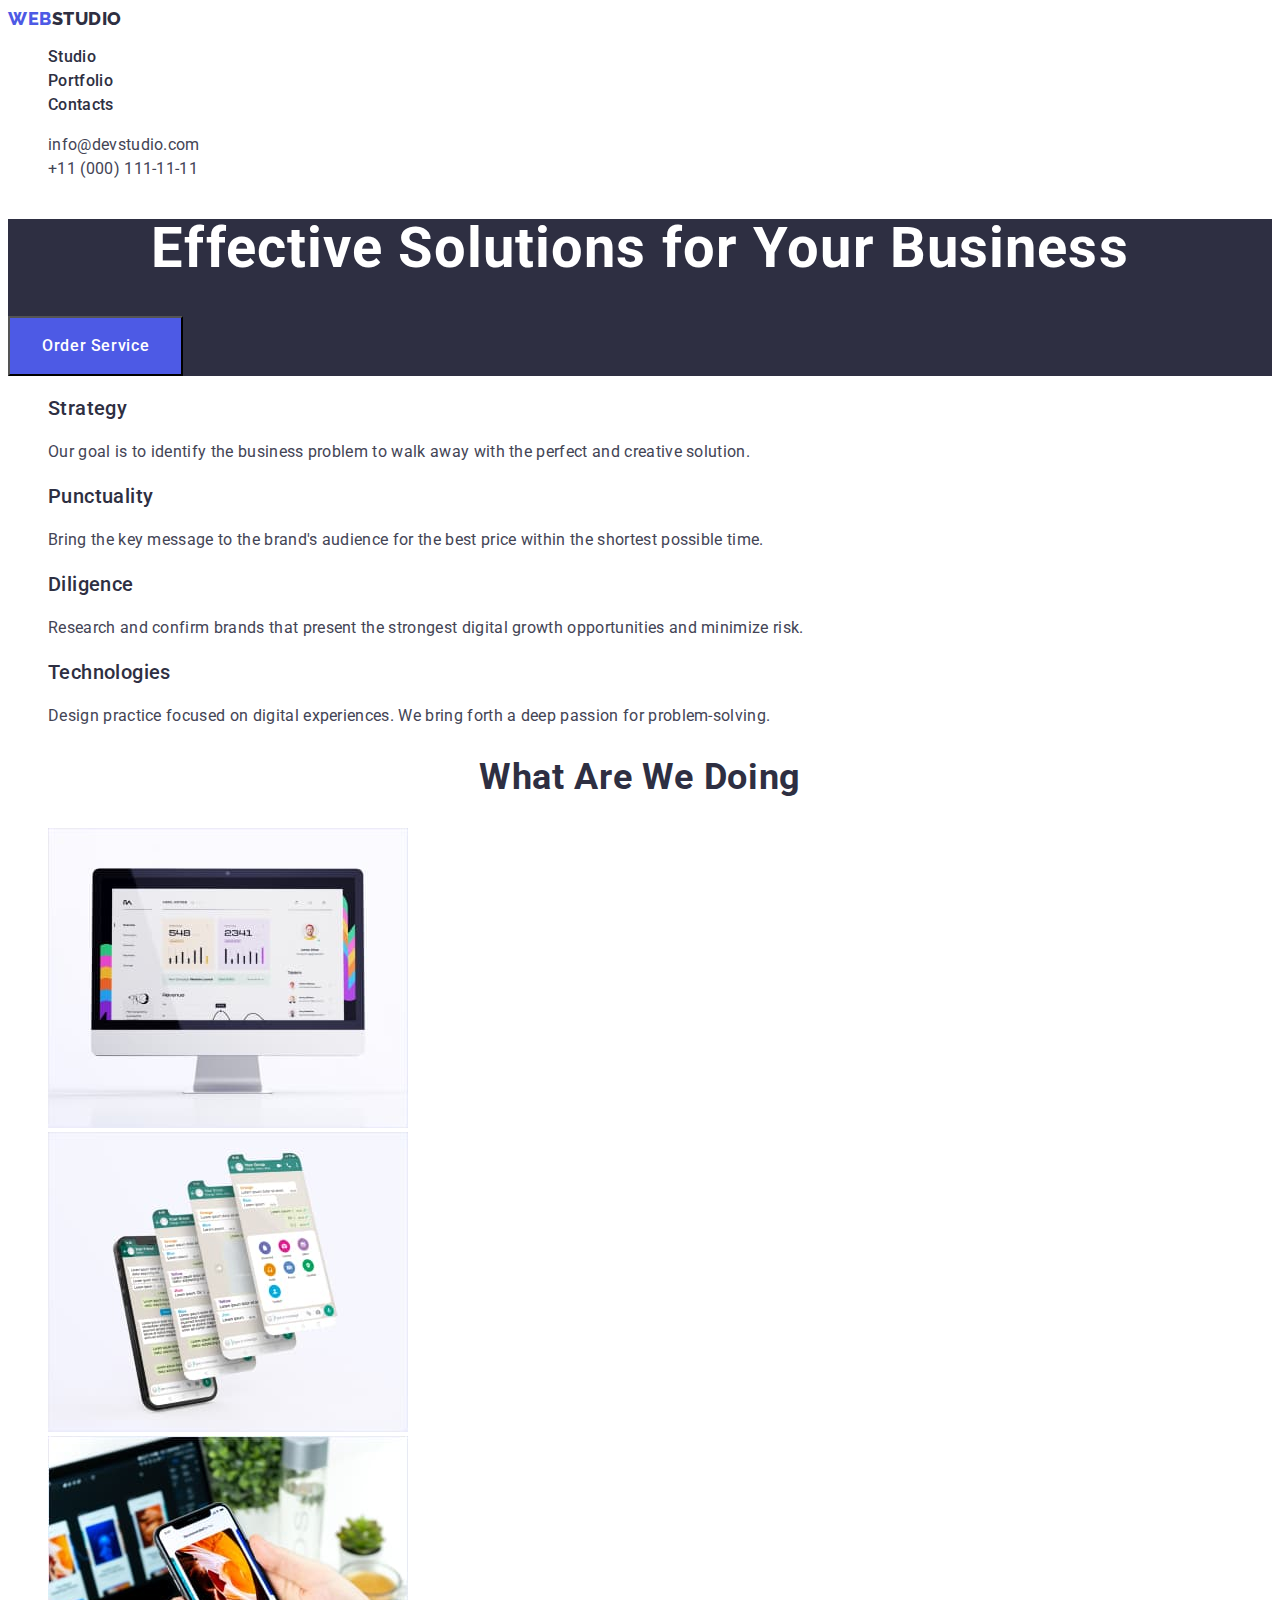
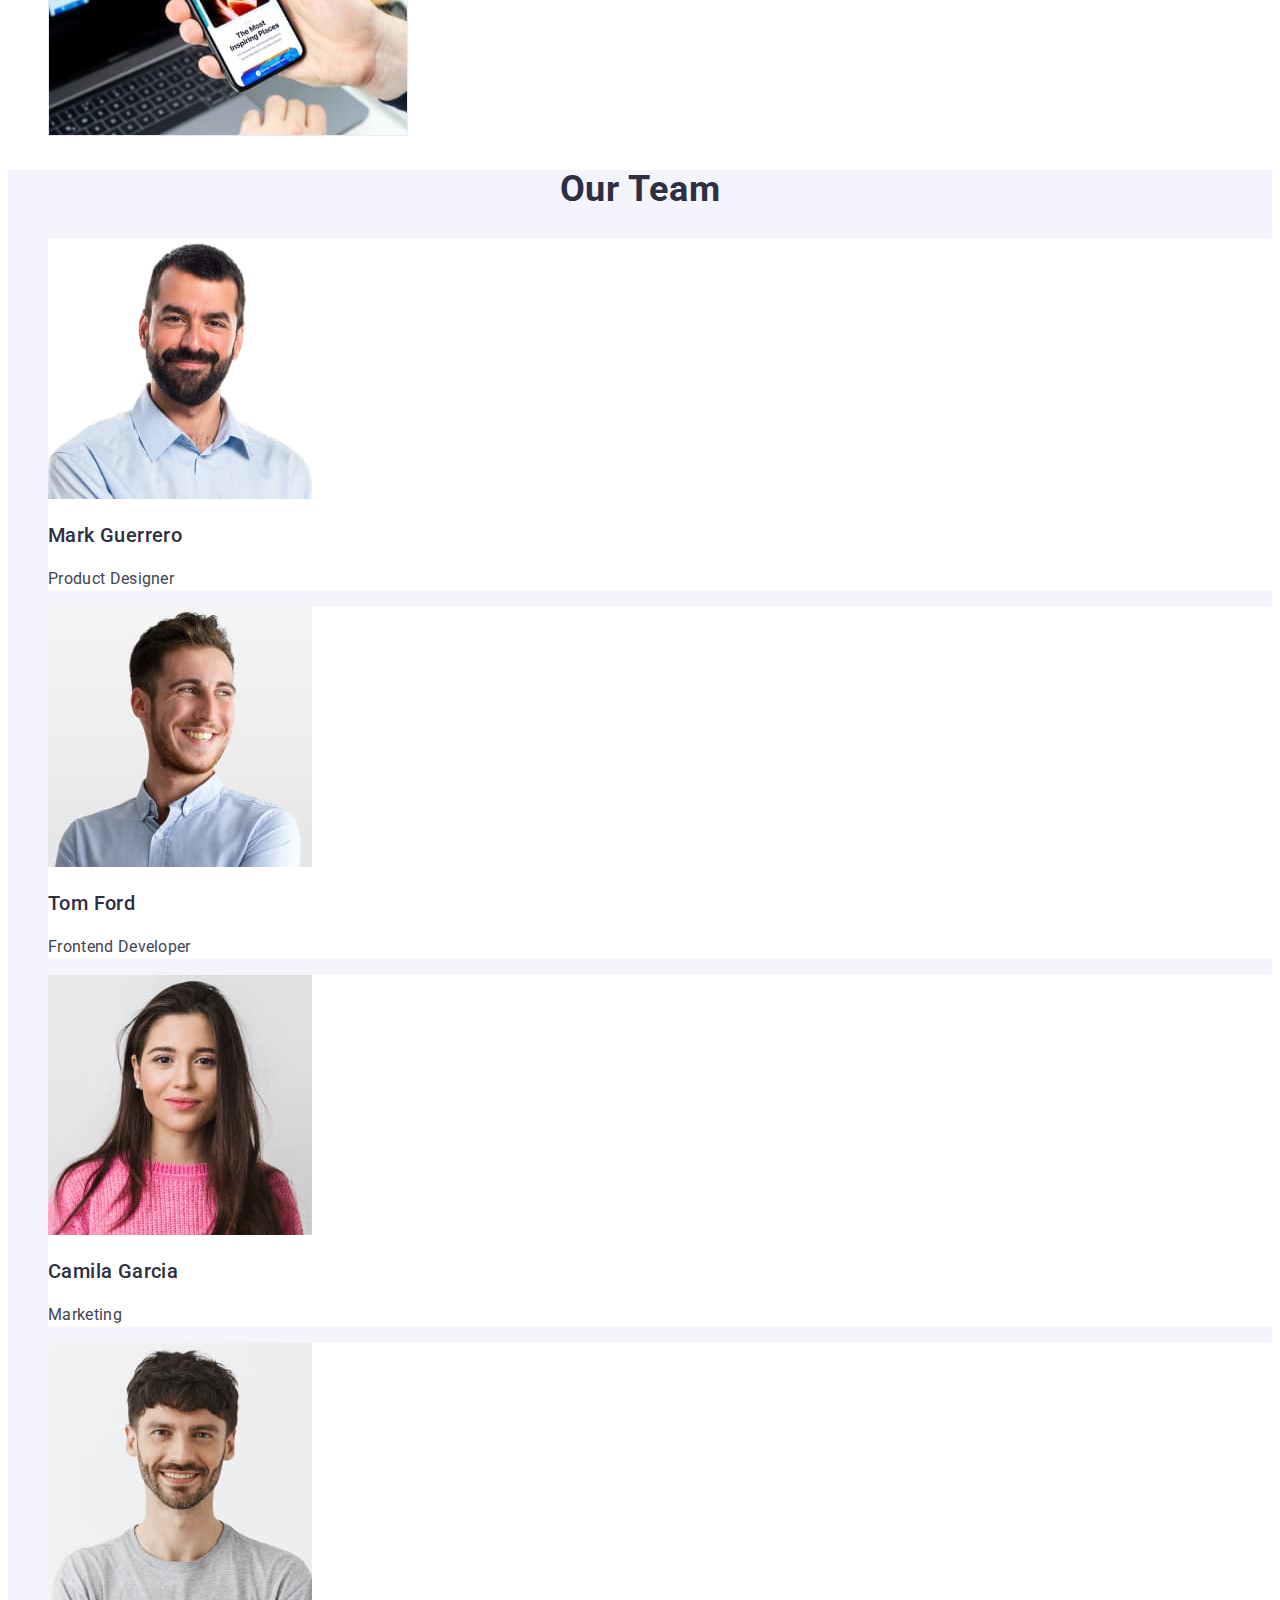
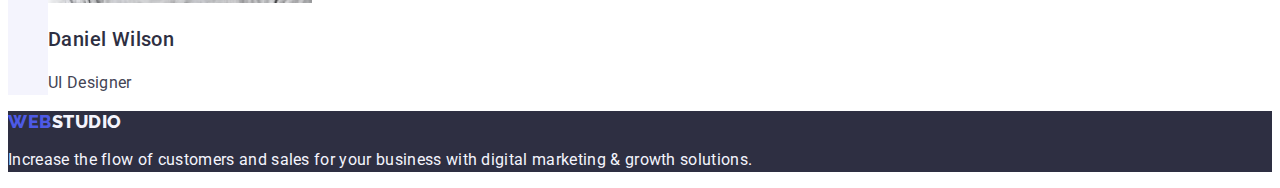
==== index.html @ 0aa640eb "Add homework 2" ====
<!DOCTYPE html>
<html lang="en">
  <head>
    <meta charset="UTF-8" />
    <meta http-equiv="X-UA-Compatible" content="IE=edge" />
    <meta name="viewport" content="width=device-width, initial-scale=1.0" />
    <title>WebStudio</title>

    <link rel="preconnect" href="https://fonts.googleapis.com" />
    <link rel="preconnect" href="https://fonts.gstatic.com" crossorigin />
    <link
      href="https://fonts.googleapis.com/css2?family=Raleway:wght@700;800&family=Roboto:wght@400;500;700;900&display=swap"
      rel="stylesheet"
    />

    <link rel="stylesheet" href="./css/styles.css" />
  </head>
  <body>
    <header>
      <nav>
        <a class="logo-link link" href="./index.html"
          >Web<span class="logo-link-theame-dark">Studio</span></a
        >

        <ul class="menu list">
          <li class="menu-item"><a class="menu-link link" href="./index.html">Studio</a></li>
          <li class="menu-item"><a class="menu-link link" href="./portfolio.html">Portfolio</a></li>
          <li class="menu-item"><a class="menu-link link" href="">Contacts</a></li>
        </ul>
      </nav>

      <address class="contacts">
        <ul class="contacts-list list">
          <li class="contacts-item">
            <a class="contacts-link link" href="mailto:info@devstudio.com">info@devstudio.com</a>
          </li>
          <li class="contacts-item">
            <a class="contacts-link link" href="tel:+110001111111">+11 (000) 111-11-11</a>
          </li>
        </ul>
      </address>
    </header>

    <main>
      <!-- Hero section -->
      <section class="hero-section">
        <h1 class="hero-title">Effective Solutions for Your Business</h1>
        <button class="hero-btn" type="button">Order Service</button>
      </section>

      <!-- About section -->
      <section class="about-section">
        <h2 class="section-title" hidden>About</h2>
        <ul class="about-list list">
          <li class="about-item">
            <h3 class="section-item-title">Strategy</h3>
            <p class="section-item-text">
              Our goal is to identify the business problem to walk away with the perfect and
              creative solution.
            </p>
          </li>
          <li class="about-item">
            <h3 class="section-item-title">Punctuality</h3>
            <p class="section-item-text">
              Bring the key message to the brand's audience for the best price within the shortest
              possible time.
            </p>
          </li>
          <li class="about-list-item">
            <h3 class="section-item-title">Diligence</h3>
            <p class="section-item-text">
              Research and confirm brands that present the strongest digital growth opportunities
              and minimize risk.
            </p>
          </li>
          <li class="about-list-item">
            <h3 class="section-item-title">Technologies</h3>
            <p class="section-item-text">
              Design practice focused on digital experiences. We bring forth a deep passion for
              problem-solving.
            </p>
          </li>
        </ul>
      </section>

      <!-- Work section -->
      <section class="work-section">
        <h2 class="section-title">What are we doing</h2>
        <ul class="work-list list">
          <li class="work-list-item">
            <img
              class="work-list-img"
              src="./images/work/work1.jpg"
              alt="Work 1"
              width="360"
              height="300"
            />
          </li>
          <li class="work-list-item">
            <img
              class="work-list-img"
              src="./images/work/work2.jpg"
              alt="Work 2"
              width="360"
              height="300"
            />
          </li>
          <li class="work-list-item">
            <img
              class="work-list-img"
              src="./images/work/work3.jpg"
              alt="Work 3"
              width="360"
              height="300"
            />
          </li>
        </ul>
      </section>

      <!-- Team section -->
      <section class="team-section">
        <h2 class="section-title">Our Team</h2>
        <ul class="team-list list">
          <li class="team-list-item">
            <img
              class="team-list-img"
              src="./images/team/mark.jpg"
              alt="Mark Guerrero"
              width="264"
              height="260"
            />
            <h3 class="section-item-title">Mark Guerrero</h3>
            <p class="section-item-text">Product Designer</p>
          </li>
          <li class="team-list-item">
            <img
              class="team-list-img"
              src="./images/team/tom.jpg"
              alt="Tom Ford"
              width="264"
              height="260"
            />
            <h3 class="section-item-title">Tom Ford</h3>
            <p class="section-item-text">Frontend Developer</p>
          </li>
          <li class="team-list-item">
            <img
              class="team-list-img"
              src="./images/team/camila.jpg"
              alt="Camila Garcia"
              width="264"
              height="260"
            />
            <h3 class="section-item-title">Camila Garcia</h3>
            <p class="section-item-text">Marketing</p>
          </li>
          <li class="team-list-item">
            <img
              class="team-list-img"
              src="./images/team/daniel.jpg"
              alt="Daniel Wilson"
              width="264"
              height="260"
            />
            <h3 class="section-item-title">Daniel Wilson</h3>
            <p class="section-item-text">UI Designer</p>
          </li>
        </ul>
      </section>
    </main>

    <!-- Footer section -->
    <footer class="footer-section">
      <a class="logo-link link" href="./index.html"
        >Web<span class="logo-link-theame-light">Studio</span></a
      >

      <p class="footer-text">
        Increase the flow of customers and sales for your business with digital marketing & growth
        solutions.
      </p>
    </footer>
  </body>
</html>
---- css/styles.css ----
:root {
  --general-font-color: #434455;
  --white-color: #ffffff;
  --dark-color: #2e2f42;
  --light-color: #f4f4fd;
  --link-color: #4d5ae5;
  --link-active-color: #404bbf;
}

body {
  font-family: 'Roboto', sans-serif;
  color: var(--general-font-color);
  background-color: var(--white-color);
}

.list {
  list-style: none;
}

.link {
  text-decoration: none;
}

/* ======================= Components section ========================== */

.logo-link {
  font-family: 'Raleway', sans-serif;
  font-weight: 800;
  font-size: 18px;
  line-height: 1.17;
  letter-spacing: 0.03em;
  text-transform: uppercase;
  color: var(--link-color);
}

.logo-link-theame-dark {
  color: var(--dark-color);
}

.logo-link-theame-light {
  color: var(--light-color);
}

.section-title {
  font-weight: 700;
  font-size: 36px;
  line-height: 1.11;
  letter-spacing: 0.02em;
  text-align: center;
  text-transform: capitalize;
  color: var(--dark-color);
}

.section-item-title {
  font-weight: 500;
  font-size: 20px;
  line-height: 1.2;
  letter-spacing: 0.02em;
  color: var(--dark-color);
}

.section-item-text {
  font-size: 16px;
  line-height: 1.5;
  letter-spacing: 0.02em;
  color: var(--general-font-color);
}

/* ======================= Components section ========================== */

/* ======================= Header section ========================== */

.menu-link {
  font-weight: 500;
  font-size: 16px;
  line-height: 1.5;
  letter-spacing: 0.02em;
  color: var(--dark-color);
}

.menu-link:hover,
.menu-link:focus {
  color: var(--link-active-color);
}

.contacts {
  font-style: normal;
}

.contacts-link {
  font-style: normal;

  font-size: 16px;
  line-height: 1.5;
  letter-spacing: 0.02em;
  color: var(--general-font-color);
}

.contacts-link:hover,
.contacts-link:focus {
  color: var(--link-active-color);
}

/* ======================= /Header section ========================== */

/* ======================= Hero section ========================== */
.hero-section {
  background-color: var(--dark-color);
}

.hero-title {
  font-weight: 700;
  font-size: 56px;
  line-height: 1.07;
  text-align: center;
  letter-spacing: 0.02em;
  color: var(--white-color);
}

.hero-btn {
  font-family: 'Roboto', sans-serif;
  font-weight: 500;
  font-size: 16px;
  line-height: 1.5;
  letter-spacing: 0.04em;

  cursor: pointer;
  padding: 16px 32px;
  background-color: var(--link-color);
  color: var(--white-color);
}

.hero-btn:hover,
.hero-btn:focus {
  background-color: var(--link-active-color);
}

/* ======================= /Hero section ========================== */

/* ======================= About section ========================== */
.about-section {
  background-color: var(--white-color);
}
/* ======================= /About section ========================== */

/* ======================= Work section ========================== */
.work-section {
  background-color: var(--white-color);
}

/* ======================= /Work section ========================== */

/* ======================= Team section ========================== */

.team-section {
  background-color: var(--light-color);
}

.team-list-item {
  background-color: var(--white-color);
}

/* ======================= /Team section ========================== */

/* ======================= Portfolio section ========================== */

.portfolio-menu-button {
  font-family: 'Roboto', sans-serif;
  font-weight: 500;
  font-size: 16px;
  line-height: 1.5;
  letter-spacing: 0.04em;
  color: #4d5ae5;

  padding: 12px 24px;
  background: var(--light-color);
  border: 1px solid #e7e9fc;
  border-radius: 4px;
  cursor: pointer;
}

.portfolio-menu-button:hover,
.portfolio-menu-button:focus {
  background: #404bbf;
  color: var(--white-color);
  box-shadow: 0px 3px 1px rgba(0, 0, 0, 0.1), 0px 2px 1px rgba(0, 0, 0, 0.08),
    0px 2px 2px rgba(0, 0, 0, 0.12);
}

/* ======================= /Portfolio section ========================== */

/* ======================= Footer section ========================== */

.footer-section {
  background-color: var(--dark-color);
}

.footer-text {
  font-size: 16px;
  line-height: 1.5;
  letter-spacing: 0.02em;
  color: var(--light-color);
}

/* ======================= /Footer section ========================== */
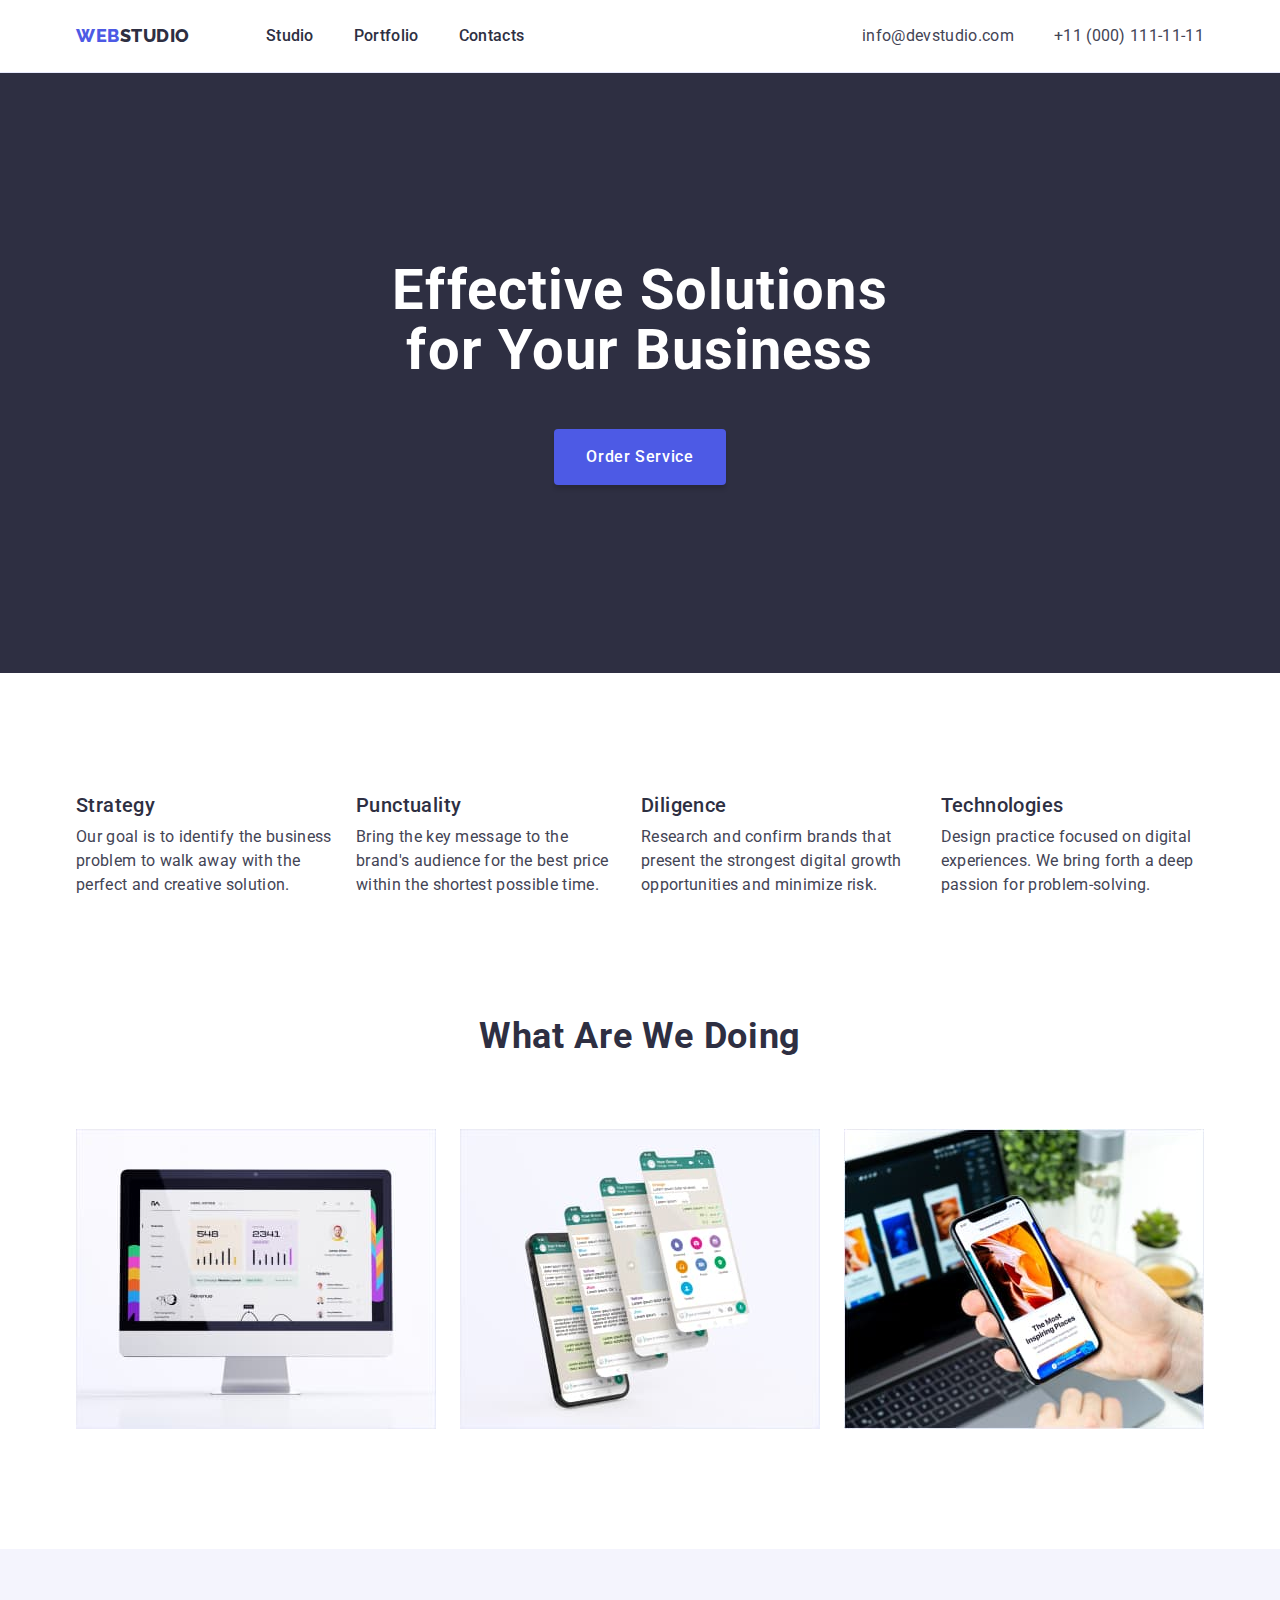
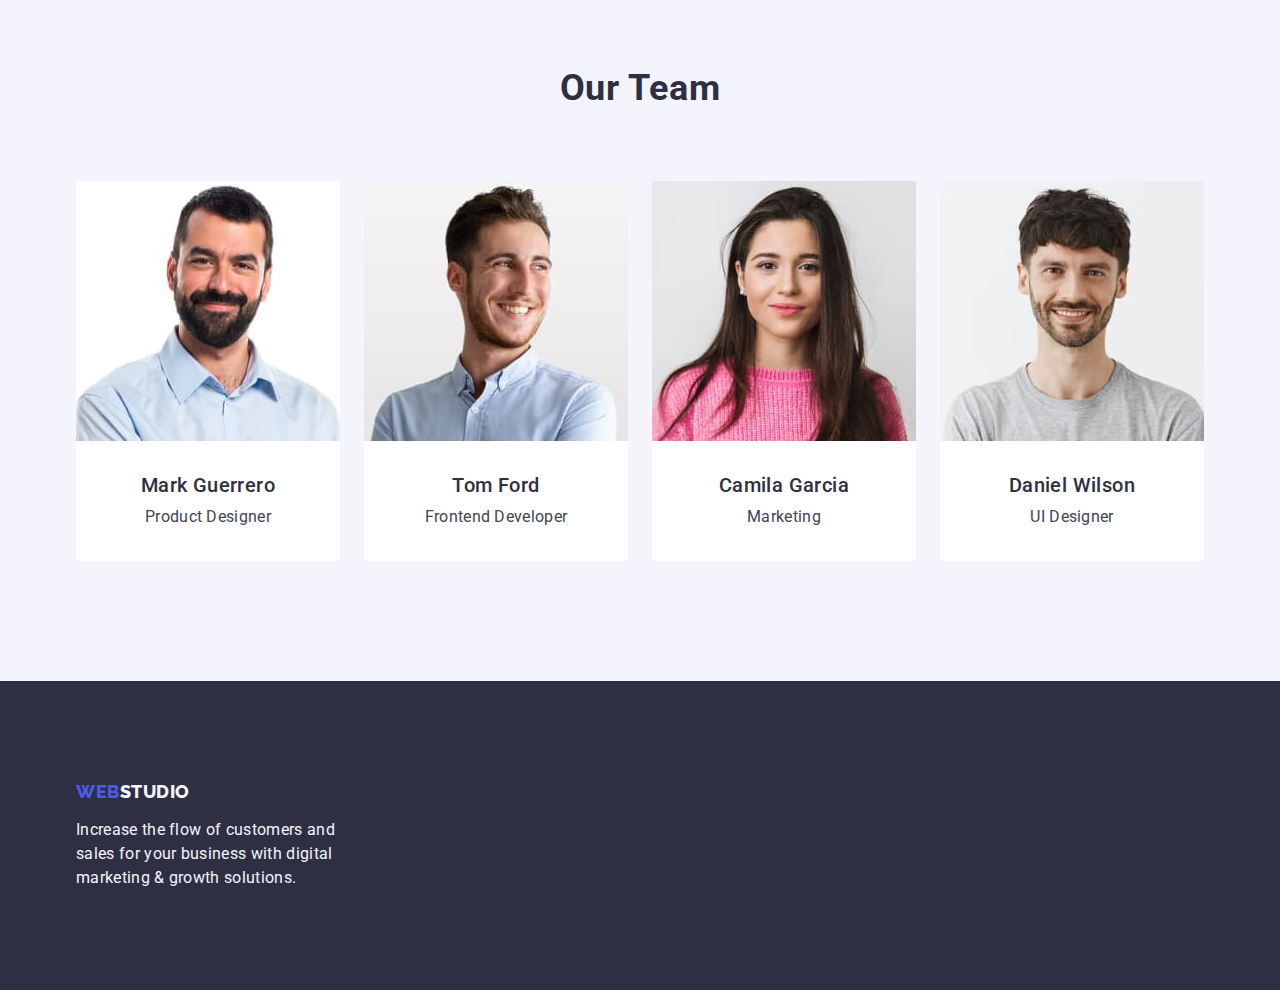
==== commit 7f64f668: "Update portfolio and hero" ====
--- a/index.html
+++ b/index.html
@@ -13,172 +13,202 @@
       rel="stylesheet"
     />
 
+    <link
+      rel="stylesheet"
+      href="https://cdn.jsdelivr.net/npm/modern-normalize@1.1.0/modern-normalize.min.css"
+    />
+
     <link rel="stylesheet" href="./css/styles.css" />
   </head>
   <body>
-    <header>
-      <nav>
-        <a class="logo-link link" href="./index.html"
-          >Web<span class="logo-link-theame-dark">Studio</span></a
-        >
-
-        <ul class="menu list">
-          <li class="menu-item"><a class="menu-link link" href="./index.html">Studio</a></li>
-          <li class="menu-item"><a class="menu-link link" href="./portfolio.html">Portfolio</a></li>
-          <li class="menu-item"><a class="menu-link link" href="">Contacts</a></li>
-        </ul>
-      </nav>
-
-      <address class="contacts">
-        <ul class="contacts-list list">
-          <li class="contacts-item">
-            <a class="contacts-link link" href="mailto:info@devstudio.com">info@devstudio.com</a>
-          </li>
-          <li class="contacts-item">
-            <a class="contacts-link link" href="tel:+110001111111">+11 (000) 111-11-11</a>
-          </li>
-        </ul>
-      </address>
+    <header class="header-section">
+      <div class="container header-section-container">
+        <nav class="page-nav">
+          <a class="logo-link link" href="./index.html"
+            >Web<span class="logo-link-theame-dark">Studio</span></a
+          >
+
+          <ul class="menu list">
+            <li class="menu-item"><a class="menu-link link" href="./index.html">Studio</a></li>
+            <li class="menu-item">
+              <a class="menu-link link" href="./portfolio.html">Portfolio</a>
+            </li>
+            <li class="menu-item"><a class="menu-link link" href="">Contacts</a></li>
+          </ul>
+        </nav>
+
+        <address class="contacts">
+          <ul class="contacts-list list">
+            <li class="contacts-item">
+              <a class="contacts-link link" href="mailto:info@devstudio.com">info@devstudio.com</a>
+            </li>
+            <li class="contacts-item">
+              <a class="contacts-link link" href="tel:+110001111111">+11 (000) 111-11-11</a>
+            </li>
+          </ul>
+        </address>
+      </div>
     </header>
 
     <main>
       <!-- Hero section -->
       <section class="hero-section">
-        <h1 class="hero-title">Effective Solutions for Your Business</h1>
-        <button class="hero-btn" type="button">Order Service</button>
+        <div class="hero-wraper container">
+          <h1 class="hero-title">Effective Solutions for Your Business</h1>
+
+          <!-- <div class="hero-wraper"> -->
+          <button class="hero-btn" type="button">Order Service</button>
+          <!-- </div> -->
+        </div>
       </section>
 
       <!-- About section -->
-      <section class="about-section">
-        <h2 class="section-title" hidden>About</h2>
-        <ul class="about-list list">
-          <li class="about-item">
-            <h3 class="section-item-title">Strategy</h3>
-            <p class="section-item-text">
-              Our goal is to identify the business problem to walk away with the perfect and
-              creative solution.
-            </p>
-          </li>
-          <li class="about-item">
-            <h3 class="section-item-title">Punctuality</h3>
-            <p class="section-item-text">
-              Bring the key message to the brand's audience for the best price within the shortest
-              possible time.
-            </p>
-          </li>
-          <li class="about-list-item">
-            <h3 class="section-item-title">Diligence</h3>
-            <p class="section-item-text">
-              Research and confirm brands that present the strongest digital growth opportunities
-              and minimize risk.
-            </p>
-          </li>
-          <li class="about-list-item">
-            <h3 class="section-item-title">Technologies</h3>
-            <p class="section-item-text">
-              Design practice focused on digital experiences. We bring forth a deep passion for
-              problem-solving.
-            </p>
-          </li>
-        </ul>
+      <section class="about-section section">
+        <div class="container">
+          <h2 class="section-title" hidden>About</h2>
+          <ul class="about-list list">
+            <li class="about-item">
+              <h3 class="section-item-title">Strategy</h3>
+              <p class="section-item-text">
+                Our goal is to identify the business problem to walk away with the perfect and
+                creative solution.
+              </p>
+            </li>
+            <li class="about-item">
+              <h3 class="section-item-title">Punctuality</h3>
+              <p class="section-item-text">
+                Bring the key message to the brand's audience for the best price within the shortest
+                possible time.
+              </p>
+            </li>
+            <li class="about-list-item">
+              <h3 class="section-item-title">Diligence</h3>
+              <p class="section-item-text">
+                Research and confirm brands that present the strongest digital growth opportunities
+                and minimize risk.
+              </p>
+            </li>
+            <li class="about-list-item">
+              <h3 class="section-item-title">Technologies</h3>
+              <p class="section-item-text">
+                Design practice focused on digital experiences. We bring forth a deep passion for
+                problem-solving.
+              </p>
+            </li>
+          </ul>
+        </div>
       </section>
 
       <!-- Work section -->
-      <section class="work-section">
-        <h2 class="section-title">What are we doing</h2>
-        <ul class="work-list list">
-          <li class="work-list-item">
-            <img
-              class="work-list-img"
-              src="./images/work/work1.jpg"
-              alt="Work 1"
-              width="360"
-              height="300"
-            />
-          </li>
-          <li class="work-list-item">
-            <img
-              class="work-list-img"
-              src="./images/work/work2.jpg"
-              alt="Work 2"
-              width="360"
-              height="300"
-            />
-          </li>
-          <li class="work-list-item">
-            <img
-              class="work-list-img"
-              src="./images/work/work3.jpg"
-              alt="Work 3"
-              width="360"
-              height="300"
-            />
-          </li>
-        </ul>
+      <section class="work-section section">
+        <div class="container">
+          <h2 class="section-title">What are we doing</h2>
+          <ul class="work-list list">
+            <li class="work-list-item">
+              <img
+                class="work-list-img"
+                src="./images/work/work1.jpg"
+                alt="Work 1"
+                width="360"
+                height="300"
+              />
+            </li>
+            <li class="work-list-item">
+              <img
+                class="work-list-img"
+                src="./images/work/work2.jpg"
+                alt="Work 2"
+                width="360"
+                height="300"
+              />
+            </li>
+            <li class="work-list-item">
+              <img
+                class="work-list-img"
+                src="./images/work/work3.jpg"
+                alt="Work 3"
+                width="360"
+                height="300"
+              />
+            </li>
+          </ul>
+        </div>
       </section>
 
       <!-- Team section -->
-      <section class="team-section">
-        <h2 class="section-title">Our Team</h2>
-        <ul class="team-list list">
-          <li class="team-list-item">
-            <img
-              class="team-list-img"
-              src="./images/team/mark.jpg"
-              alt="Mark Guerrero"
-              width="264"
-              height="260"
-            />
-            <h3 class="section-item-title">Mark Guerrero</h3>
-            <p class="section-item-text">Product Designer</p>
-          </li>
-          <li class="team-list-item">
-            <img
-              class="team-list-img"
-              src="./images/team/tom.jpg"
-              alt="Tom Ford"
-              width="264"
-              height="260"
-            />
-            <h3 class="section-item-title">Tom Ford</h3>
-            <p class="section-item-text">Frontend Developer</p>
-          </li>
-          <li class="team-list-item">
-            <img
-              class="team-list-img"
-              src="./images/team/camila.jpg"
-              alt="Camila Garcia"
-              width="264"
-              height="260"
-            />
-            <h3 class="section-item-title">Camila Garcia</h3>
-            <p class="section-item-text">Marketing</p>
-          </li>
-          <li class="team-list-item">
-            <img
-              class="team-list-img"
-              src="./images/team/daniel.jpg"
-              alt="Daniel Wilson"
-              width="264"
-              height="260"
-            />
-            <h3 class="section-item-title">Daniel Wilson</h3>
-            <p class="section-item-text">UI Designer</p>
-          </li>
-        </ul>
+      <section class="team-section section">
+        <div class="container">
+          <h2 class="section-title">Our Team</h2>
+          <ul class="team-list list">
+            <li class="team-list-item">
+              <img
+                class="team-list-img"
+                src="./images/team/mark.jpg"
+                alt="Mark Guerrero"
+                width="264"
+                height="260"
+              />
+              <div class="team-content-wraper">
+                <h3 class="section-item-title">Mark Guerrero</h3>
+                <p class="section-item-text">Product Designer</p>
+              </div>
+            </li>
+            <li class="team-list-item">
+              <img
+                class="team-list-img"
+                src="./images/team/tom.jpg"
+                alt="Tom Ford"
+                width="264"
+                height="260"
+              />
+              <div class="team-content-wraper">
+                <h3 class="section-item-title">Tom Ford</h3>
+                <p class="section-item-text">Frontend Developer</p>
+              </div>
+            </li>
+            <li class="team-list-item">
+              <img
+                class="team-list-img"
+                src="./images/team/camila.jpg"
+                alt="Camila Garcia"
+                width="264"
+                height="260"
+              />
+              <div class="team-content-wraper">
+                <h3 class="section-item-title">Camila Garcia</h3>
+                <p class="section-item-text">Marketing</p>
+              </div>
+            </li>
+            <li class="team-list-item">
+              <img
+                class="team-list-img"
+                src="./images/team/daniel.jpg"
+                alt="Daniel Wilson"
+                width="264"
+                height="260"
+              />
+              <div class="team-content-wraper">
+                <h3 class="section-item-title">Daniel Wilson</h3>
+                <p class="section-item-text">UI Designer</p>
+              </div>
+            </li>
+          </ul>
+        </div>
       </section>
     </main>
 
     <!-- Footer section -->
     <footer class="footer-section">
-      <a class="logo-link link" href="./index.html"
-        >Web<span class="logo-link-theame-light">Studio</span></a
-      >
-
-      <p class="footer-text">
-        Increase the flow of customers and sales for your business with digital marketing & growth
-        solutions.
-      </p>
+      <div class="container">
+        <a class="logo-link link" href="./index.html"
+          >Web<span class="logo-link-theame-light">Studio</span></a
+        >
+
+        <p class="footer-text">
+          Increase the flow of customers and sales for your business with digital marketing & growth
+          solutions.
+        </p>
+      </div>
     </footer>
   </body>
 </html>
--- a/css/styles.css
+++ b/css/styles.css
@@ -13,12 +13,48 @@
   background-color: var(--white-color);
 }
 
+h1,
+h2,
+h3,
+h4,
+p {
+  margin-top: 0;
+  margin-bottom: 0;
+}
+
+ul,
+ol {
+  margin-top: 0;
+  margin-bottom: 0;
+  padding-left: 0;
+}
+
+button {
+  cursor: pointer;
+}
+
+img {
+  display: block;
+}
+
 .list {
   list-style: none;
 }
 
 .link {
   text-decoration: none;
+}
+
+.section {
+  padding-top: 120px;
+  padding-bottom: 120px;
+}
+.container {
+  width: 1158px;
+  margin-left: auto;
+  margin-right: auto;
+  padding-left: 15px;
+  padding-right: 15px;
 }
 
 /* ======================= Components section ========================== */
@@ -31,6 +67,7 @@
   letter-spacing: 0.03em;
   text-transform: uppercase;
   color: var(--link-color);
+  margin-right: 76px;
 }
 
 .logo-link-theame-dark {
@@ -49,6 +86,7 @@
   text-align: center;
   text-transform: capitalize;
   color: var(--dark-color);
+  margin-bottom: 72px;
 }
 
 .section-item-title {
@@ -57,6 +95,7 @@
   line-height: 1.2;
   letter-spacing: 0.02em;
   color: var(--dark-color);
+  margin-bottom: 8px;
 }
 
 .section-item-text {
@@ -66,9 +105,39 @@
   color: var(--general-font-color);
 }
 
-/* ======================= Components section ========================== */
+/* ======================= /Components section ========================== */
 
 /* ======================= Header section ========================== */
+
+.header-section {
+  padding-top: 24px;
+  padding-bottom: 24px;
+  border-bottom: 1px solid #e7e9fc;
+}
+
+.header-section-container {
+  display: flex;
+  align-items: center;
+  justify-content: space-between;
+}
+
+.page-nav {
+  display: flex;
+  align-items: center;
+}
+
+.menu {
+  display: flex;
+  align-items: center;
+}
+
+.menu-item:not(:last-child) {
+  margin-right: 40px;
+}
+
+.contacts-item:not(:last-child) {
+  margin-right: 40px;
+}
 
 .menu-link {
   font-weight: 500;
@@ -87,6 +156,11 @@
   font-style: normal;
 }
 
+.contacts-list {
+  display: flex;
+  align-items: center;
+}
+
 .contacts-link {
   font-style: normal;
 
@@ -106,15 +180,28 @@
 /* ======================= Hero section ========================== */
 .hero-section {
   background-color: var(--dark-color);
+  /* display: flex; */
+  padding-top: 188px;
+  padding-bottom: 188px;
+  /* padding-left: 300px;
+  padding-right: 300px; */
+}
+
+.hero-wraper {
+  text-align: center;
 }
 
 .hero-title {
+  width: 496px;
   font-weight: 700;
   font-size: 56px;
   line-height: 1.07;
-  text-align: center;
+  /* text-align: center; */
   letter-spacing: 0.02em;
   color: var(--white-color);
+  margin-bottom: 48px;
+  margin-left: auto;
+  margin-right: auto;
 }
 
 .hero-btn {
@@ -123,11 +210,16 @@
   font-size: 16px;
   line-height: 1.5;
   letter-spacing: 0.04em;
-
   cursor: pointer;
   padding: 16px 32px;
   background-color: var(--link-color);
   color: var(--white-color);
+
+  box-shadow: 0px 4px 4px rgba(0, 0, 0, 0.15);
+  border-radius: 4px;
+  border: 0;
+  margin-left: auto;
+  margin-right: auto;
 }
 
 .hero-btn:hover,
@@ -141,11 +233,25 @@
 .about-section {
   background-color: var(--white-color);
 }
+
+.about-list {
+  display: flex;
+  gap: 24px;
+  align-items: center;
+}
 /* ======================= /About section ========================== */
 
 /* ======================= Work section ========================== */
 .work-section {
   background-color: var(--white-color);
+  padding-top: 0;
+}
+
+.work-list {
+  display: flex;
+  gap: 24px;
+
+  align-items: center;
 }
 
 /* ======================= /Work section ========================== */
@@ -156,13 +262,41 @@
   background-color: var(--light-color);
 }
 
+.team-list {
+  display: flex;
+  gap: 24px;
+  align-items: center;
+}
 .team-list-item {
   background-color: var(--white-color);
 }
 
+.team-content-wraper {
+  padding-top: 32px;
+  padding-bottom: 32px;
+}
+
+.team-list-item .section-item-title,
+.team-list-item .section-item-text {
+  text-align: center;
+}
+
 /* ======================= /Team section ========================== */
 
 /* ======================= Portfolio section ========================== */
+
+.portfolio-section {
+  text-align: center;
+  padding-top: 96px;
+  padding-bottom: 120px;
+}
+
+.portfolio-menu {
+  display: flex;
+  justify-content: center;
+  gap: 24px;
+  margin-bottom: 72px;
+}
 
 .portfolio-menu-button {
   font-family: 'Roboto', sans-serif;
@@ -187,15 +321,36 @@
     0px 2px 2px rgba(0, 0, 0, 0.12);
 }
 
+.portfolio-list {
+  display: flex;
+  justify-content: center;
+  flex-wrap: wrap;
+  gap: 24px;
+}
+
+.portfolio-link {
+}
+
+.portfolio-content-wraper {
+  border: 1px solid #e7e9fc;
+  text-align: left;
+  padding-top: 32px;
+  padding-bottom: 32px;
+  padding-left: 16px;
+}
 /* ======================= /Portfolio section ========================== */
 
 /* ======================= Footer section ========================== */
 
 .footer-section {
   background-color: var(--dark-color);
+  padding-top: 100px;
+  padding-bottom: 100px;
 }
 
 .footer-text {
+  width: 264px;
+  margin-top: 16px;
   font-size: 16px;
   line-height: 1.5;
   letter-spacing: 0.02em;
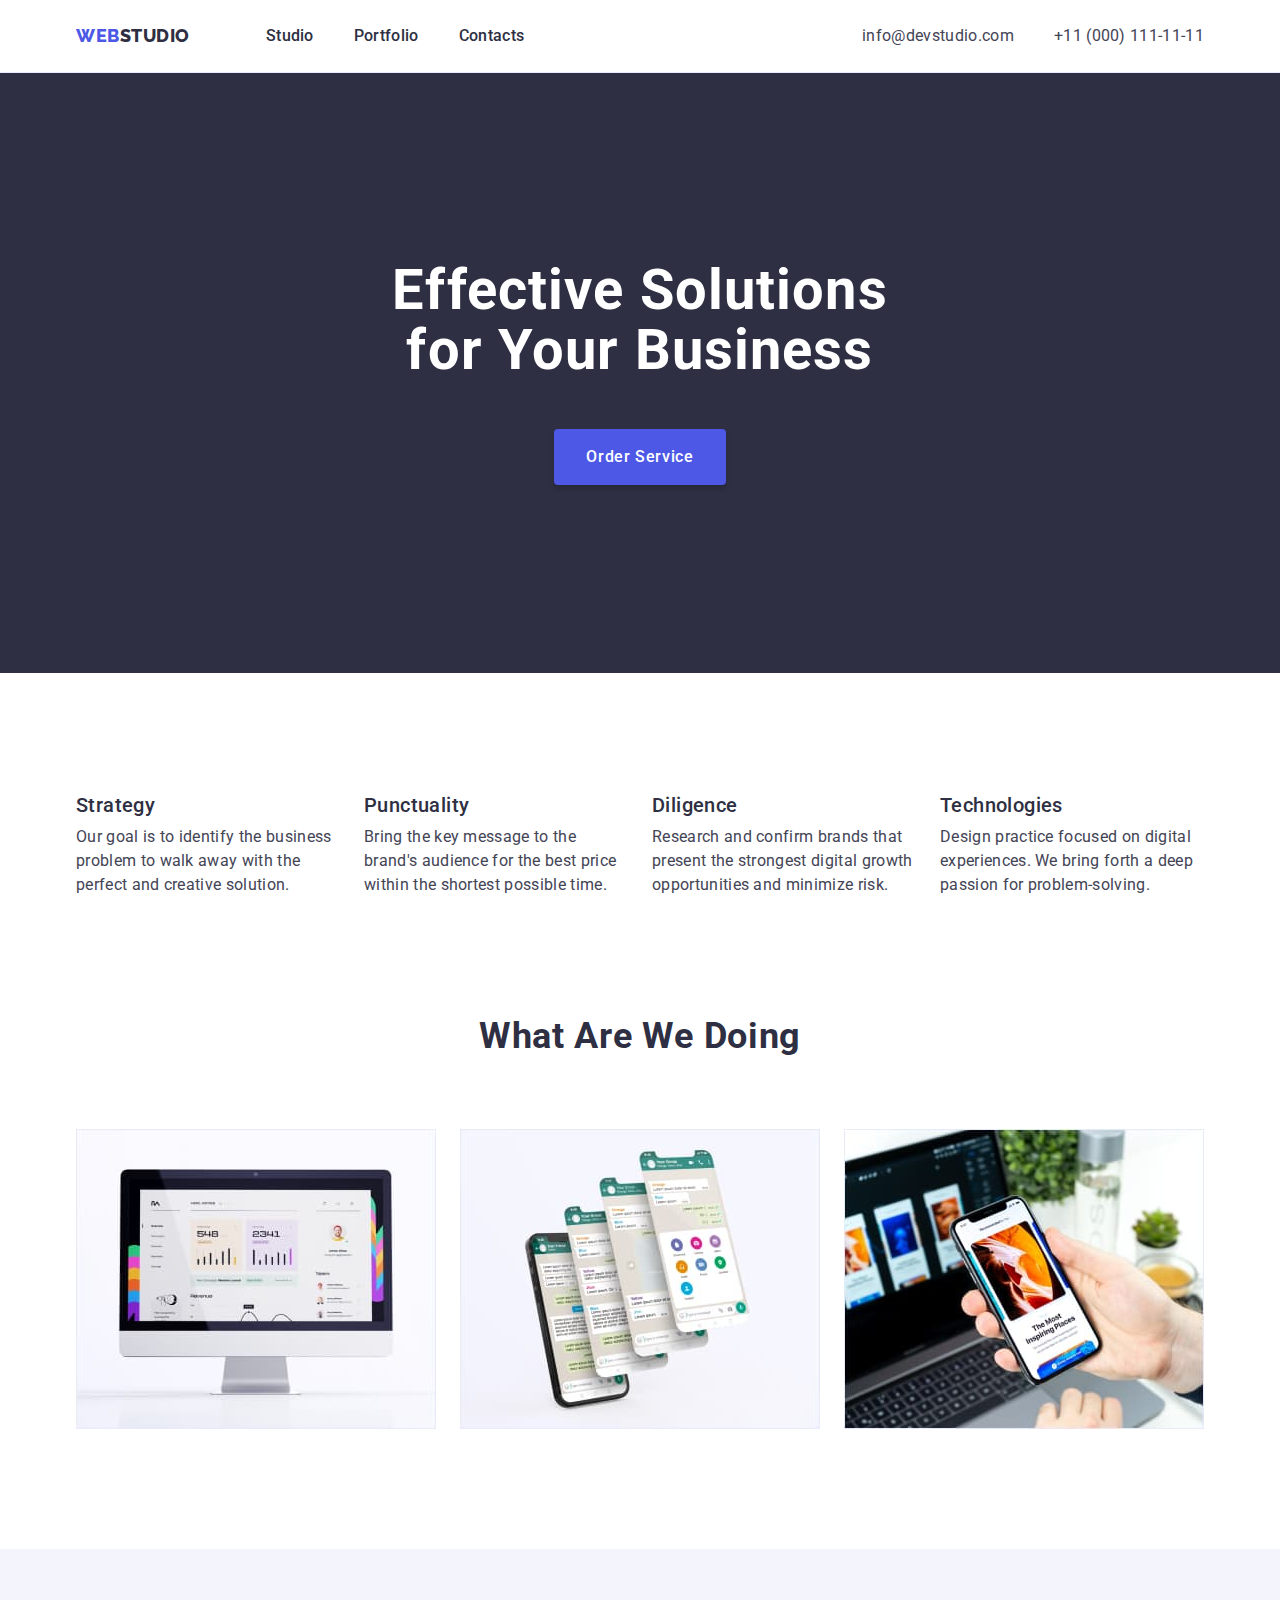
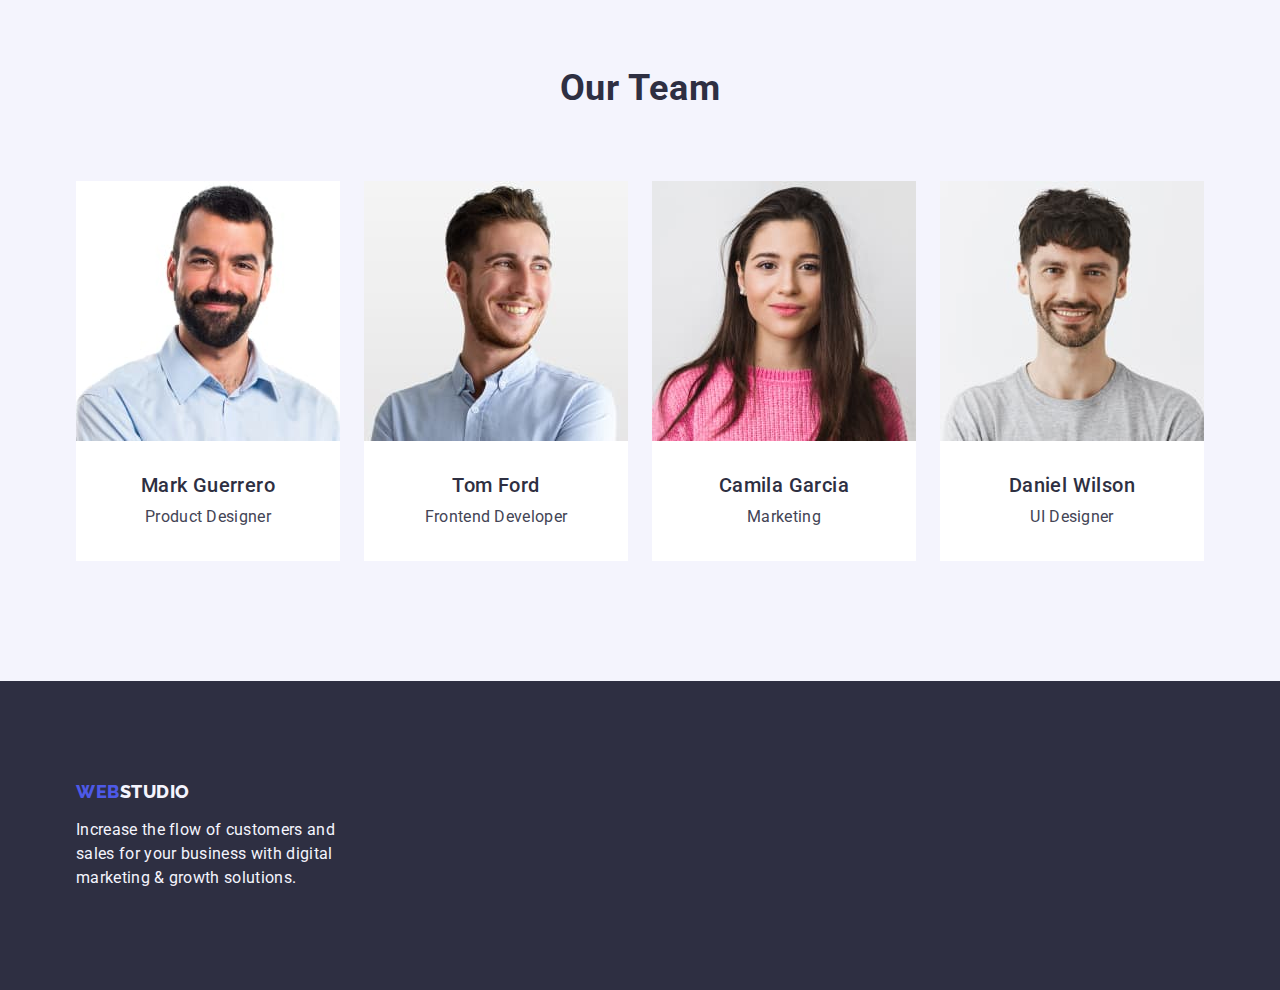
==== commit df544b8a: "Add to list flex-basis" ====
--- a/index.html
+++ b/index.html
@@ -81,14 +81,14 @@
                 possible time.
               </p>
             </li>
-            <li class="about-list-item">
+            <li class="about-item">
               <h3 class="section-item-title">Diligence</h3>
               <p class="section-item-text">
                 Research and confirm brands that present the strongest digital growth opportunities
                 and minimize risk.
               </p>
             </li>
-            <li class="about-list-item">
+            <li class="about-item">
               <h3 class="section-item-title">Technologies</h3>
               <p class="section-item-text">
                 Design practice focused on digital experiences. We bring forth a deep passion for
@@ -104,7 +104,7 @@
         <div class="container">
           <h2 class="section-title">What are we doing</h2>
           <ul class="work-list list">
-            <li class="work-list-item">
+            <li class="work-item">
               <img
                 class="work-list-img"
                 src="./images/work/work1.jpg"
@@ -113,7 +113,7 @@
                 height="300"
               />
             </li>
-            <li class="work-list-item">
+            <li class="work-item">
               <img
                 class="work-list-img"
                 src="./images/work/work2.jpg"
@@ -122,7 +122,7 @@
                 height="300"
               />
             </li>
-            <li class="work-list-item">
+            <li class="work-item">
               <img
                 class="work-list-img"
                 src="./images/work/work3.jpg"
--- a/css/styles.css
+++ b/css/styles.css
@@ -3,8 +3,9 @@
   --white-color: #ffffff;
   --dark-color: #2e2f42;
   --light-color: #f4f4fd;
-  --link-color: #4d5ae5;
+  --link-color: hsl(235, 75%, 60%);
   --link-active-color: #404bbf;
+  --border-light: #e7e9fc;
 }
 
 body {
@@ -37,6 +38,8 @@
   display: block;
 }
 
+/* ======================= Utilites ========================== */
+
 .list {
   list-style: none;
 }
@@ -57,6 +60,7 @@
   padding-right: 15px;
 }
 
+/* ======================= /Utilites ========================== */
 /* ======================= Components section ========================== */
 
 .logo-link {
@@ -163,7 +167,6 @@
 
 .contacts-link {
   font-style: normal;
-
   font-size: 16px;
   line-height: 1.5;
   letter-spacing: 0.02em;
@@ -237,7 +240,10 @@
 .about-list {
   display: flex;
   gap: 24px;
-  align-items: center;
+}
+
+.about-item {
+  flex-basis: calc((100% - 72px) / 4);
 }
 /* ======================= /About section ========================== */
 
@@ -250,8 +256,11 @@
 .work-list {
   display: flex;
   gap: 24px;
-
-  align-items: center;
+  align-items: center;
+}
+
+.work-item {
+  flex-basis: calc((100% - 48px) / 3);
 }
 
 /* ======================= /Work section ========================== */
@@ -269,6 +278,7 @@
 }
 .team-list-item {
   background-color: var(--white-color);
+  flex-basis: calc((100% - 72px) / 4);
 }
 
 .team-content-wraper {
@@ -304,19 +314,20 @@
   font-size: 16px;
   line-height: 1.5;
   letter-spacing: 0.04em;
-  color: #4d5ae5;
+  color: var(--link-color);
 
   padding: 12px 24px;
   background: var(--light-color);
-  border: 1px solid #e7e9fc;
+  border: 1px solid var(--border-light);
   border-radius: 4px;
   cursor: pointer;
 }
 
 .portfolio-menu-button:hover,
 .portfolio-menu-button:focus {
-  background: #404bbf;
+  background: var(--link-active-color);
   color: var(--white-color);
+  border: 1px solid var(--link-active-color);
   box-shadow: 0px 3px 1px rgba(0, 0, 0, 0.1), 0px 2px 1px rgba(0, 0, 0, 0.08),
     0px 2px 2px rgba(0, 0, 0, 0.12);
 }
@@ -328,11 +339,14 @@
   gap: 24px;
 }
 
-.portfolio-link {
+.portfolio-item {
+  flex-basis: calc((100% - 72px) / 4);
 }
 
 .portfolio-content-wraper {
-  border: 1px solid #e7e9fc;
+  border-left: 1px solid var(--border-light);
+  border-right: 1px solid var(--border-light);
+  border-bottom: 1px solid var(--border-light);
   text-align: left;
   padding-top: 32px;
   padding-bottom: 32px;
